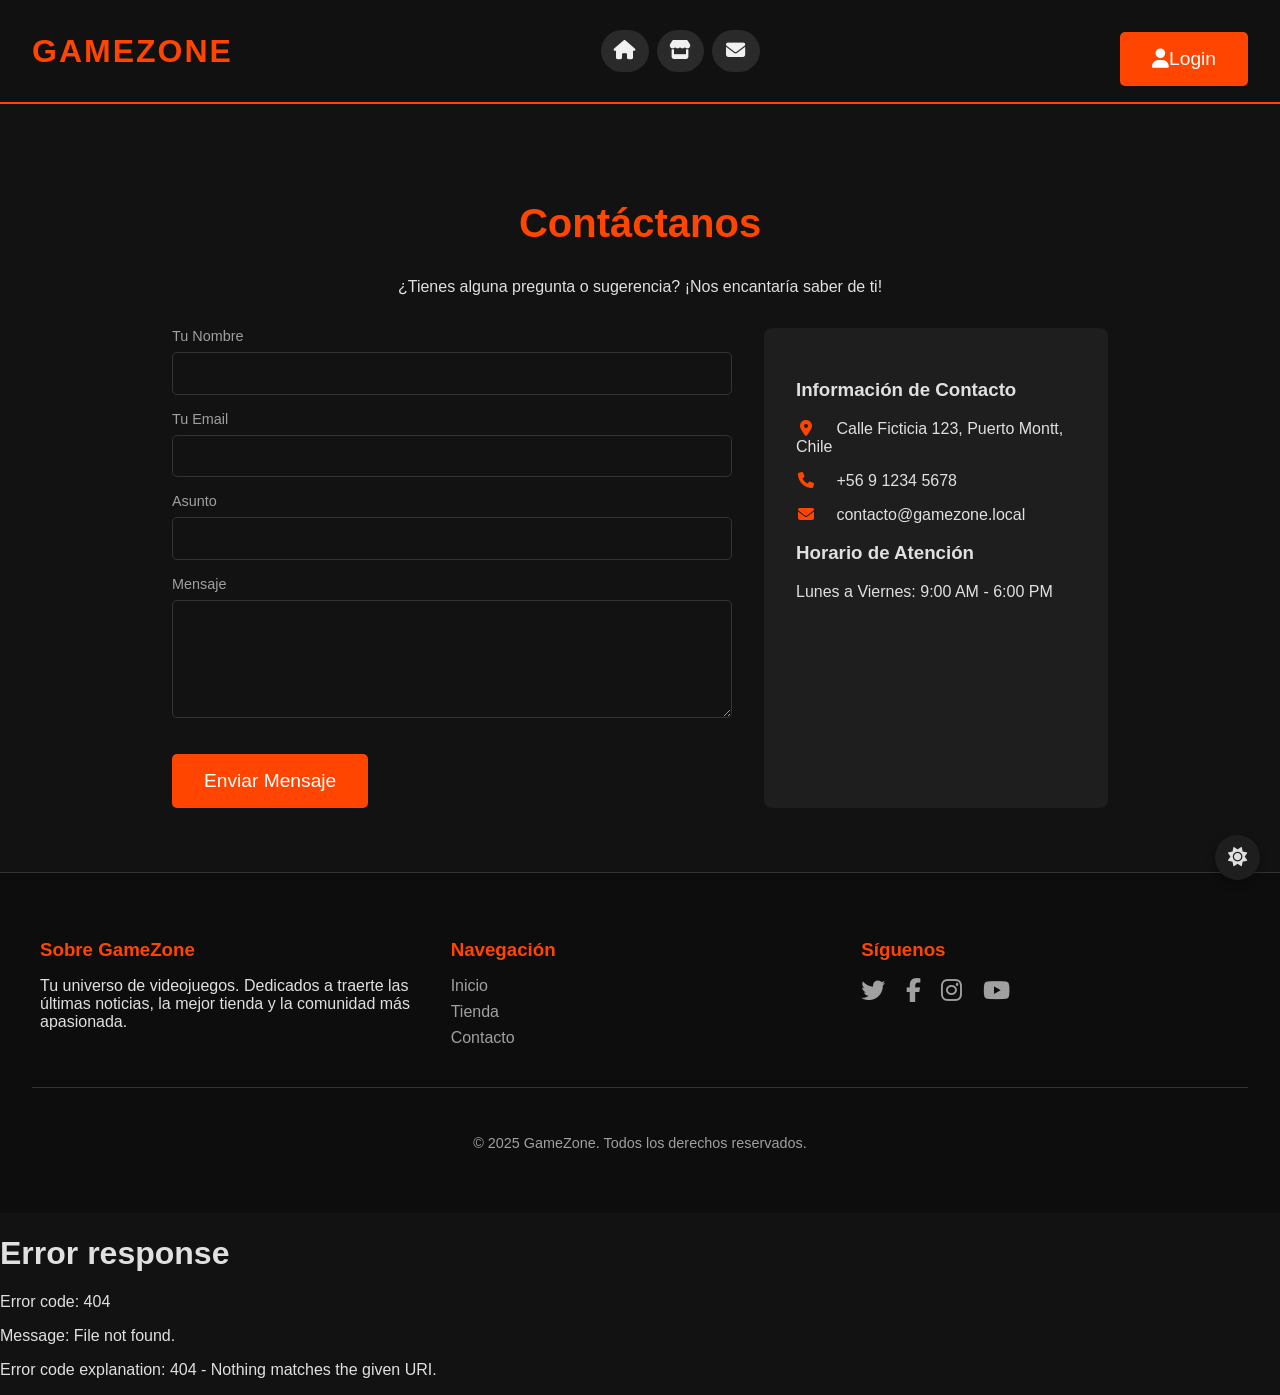
==== contacto.html @ aff03f30 "Evaluacion2" ====
<!DOCTYPE html>
<html lang="es">
<head>
    <meta charset="UTF-8">
    <meta name="viewport" content="width=device-width, initial-scale=1.0">
    <title>Contacto - GameZone</title>
    <link rel="stylesheet" href="https://cdnjs.cloudflare.com/ajax/libs/font-awesome/6.5.2/css/all.min.css">
    <link rel="stylesheet" href="/assets/css/style.css">
</head>
<body>

    <header>
        <h1><a href="index.html">GameZone</a></h1>
        <nav>
            <a href="index.html" class="nav-link"><i class="fas fa-home"></i><span class="nav-text">Inicio</span></a>
            <a href="tienda.html" class="nav-link"><i class="fas fa-store"></i><span class="nav-text">Tienda</span></a>
            <a href="contacto.html" class="nav-link"><i class="fas fa-envelope"></i><span class="nav-text">Contacto</span></a>
        </nav>
        <div class="header-actions">
            <a href="index.html#login" id="login-button" class="cta-button"><i class="fas fa-user"></i><span>Login</span></a>
            <a href="admin.html" id="admin-panel-link" class="action-button hidden"><i class="fas fa-user-shield"></i></a>
            <a href="#" id="cart-button" class="action-button hidden">
                <i class="fas fa-shopping-cart"></i>
                <span id="cart-badge" class="cart-badge hidden">0</span>
            </a>
            <div id="profile-menu" class="profile-menu hidden">
                <img src="" alt="Foto de perfil" id="profile-pic-header">
                <div class="dropdown-content">
                    <a href="cuenta.html">Mi Cuenta</a>
                    <a href="#" id="logout-btn">Cerrar Sesión</a>
                </div>
            </div>
        </div>
    </header>
    <div id="login-modal-overlay" class="modal-overlay hidden">
    <div class="modal-container">
        <button id="close-login-modal-btn" class="close-btn">&times;</button>
        <div class="modal-content">
            <h3>Bienvenido de Nuevo</h3>
            <form id="login-form">
                <div class="form-group"><label for="login-email">Email</label><input type="email" id="login-email" required></div>
                <div class="form-group"><label for="login-password">Contraseña</label><input type="password" id="login-password" required></div>
                <button type="submit" class="cta-button form-button">Entrar</button>
            </form>
            <div class="modal-links">
                <a href="#" id="forgot-password-link">¿Olvidaste tu contraseña?</a>
                <a href="#" id="show-register-link">Crear una cuenta</a>
            </div>
        </div>
    </div>
</div>

<div id="register-modal-overlay" class="modal-overlay hidden">
    <div class="modal-container">
        <button id="close-register-modal-btn" class="close-btn">&times;</button>
        <div class="modal-content">
            <h3>Crea tu Cuenta</h3>
            <form id="register-form">
                <div class="form-group"><label for="register-username">Nombre de Usuario</label><input type="text" id="register-username" required></div>
                <div class="form-group"><label for="register-email">Email</label><input type="email" id="register-email" required></div>
                <div class="form-group"><label for="register-password">Contraseña</label><input type="password" id="register-password" required></div>
                <button type="submit" class="cta-button form-button">Registrarse</button>
            </form>
            <div class="modal-links">
                <a href="#" id="show-login-link">¿Ya tienes una cuenta? Inicia sesión</a>
            </div>
        </div>
    </div>
</div>

<div id="forgot-password-modal-overlay" class="modal-overlay hidden">
    <div class="modal-container">
        <button id="close-forgot-modal-btn" class="close-btn">&times;</button>
        <div class="modal-content">
            <h3>Recuperar Contraseña</h3>
            <p>Ingresa tu email y te mostraremos tu contraseña actual.</p>
            <form id="forgot-password-form">
                <div class="form-group"><label for="forgot-email">Email</label><input type="email" id="forgot-email" required></div>
                <button type="submit" class="cta-button form-button">Recuperar</button>
            </form>
            <div class="modal-links">
                <a href="#" id="back-to-login-link">Volver a Iniciar Sesión</a>
            </div>
        </div>
    </div>
</div>

    <main>
        <section id="contact-section">
            <h2>Contáctanos</h2>
            <p>¿Tienes alguna pregunta o sugerencia? ¡Nos encantaría saber de ti!</p>
            <div class="contact-container">
                <div class="contact-form">
                    <form>
                        <div class="form-group">
                            <label for="name">Tu Nombre</label>
                            <input type="text" id="name" required>
                        </div>
                        <div class="form-group">
                            <label for="email">Tu Email</label>
                            <input type="email" id="email" required>
                        </div>
                        <div class="form-group">
                            <label for="subject">Asunto</label>
                            <input type="text" id="subject" required>
                        </div>
                        <div class="form-group">
                            <label for="message">Mensaje</label>
                            <textarea id="message" rows="6" required></textarea>
                        </div>
                        <button type="submit" class="cta-button">Enviar Mensaje</button>
                    </form>
                </div>
                <div class="contact-info">
                    <h3>Información de Contacto</h3>
                    <p><i class="fas fa-map-marker-alt"></i> Calle Ficticia 123, Puerto Montt, Chile</p>
                    <p><i class="fas fa-phone"></i> +56 9 1234 5678</p>
                    <p><i class="fas fa-envelope"></i> contacto@gamezone.local</p>
                    <h3>Horario de Atención</h3>
                    <p>Lunes a Viernes: 9:00 AM - 6:00 PM</p>
                </div>
            </div>
        </section>
    </main>
    
    <button id="theme-toggle-floating" class="action-button floating-btn"><i class="fas fa-sun"></i></button>

    <footer>
        <div class="footer-container">
            <div class="footer-column">
                <h3>Sobre GameZone</h3>
                <p>Tu universo de videojuegos. Dedicados a traerte las últimas noticias, la mejor tienda y la comunidad más apasionada.</p>
            </div>
            <div class="footer-column">
                <h3>Navegación</h3>
                <a href="index.html">Inicio</a>
                <a href="tienda.html">Tienda</a>
                <a href="contacto.html">Contacto</a>
            </div>
            <div class="footer-column">
                <h3>Síguenos</h3>
                <div class="social-links">
                    <a href="#"><i class="fab fa-twitter"></i></a>
                    <a href="#"><i class="fab fa-facebook-f"></i></a>
                    <a href="#"><i class="fab fa-instagram"></i></a>
                    <a href="#"><i class="fab fa-youtube"></i></a>
                </div>
            </div>
        </div>
        <div class="footer-bottom">
            <p>&copy; 2025 GameZone. Todos los derechos reservados.</p>
        </div>
    </footer>

    <script src="/assets/js/script.js"></script>
</body>
</html>
---- assets/css/style.css ----
/*Temas Variables */
:root {
    --bg-color: #121212;
    --bg-color-secondary: #1e1e1e;
    --bg-color-tertiary: #0d0d0d;
    --text-color: #e0e0e0;
    --text-color-secondary: #a0a0a0;
    --primary-color: #ff4500;
    --primary-color-hover: #e03e00;
    --border-color: #333;
    --shadow-color: rgba(0, 0, 0, 0.5);
    --shadow-color-primary: rgba(255, 69, 0, 0.4);
}

body.light-theme {
    --bg-color: #f4f4f4;
    --bg-color-secondary: #ffffff;
    --bg-color-tertiary: #e9e9e9;
    --text-color: #333333;
    --text-color-secondary: #757575;
    --border-color: #dddddd;
    --shadow-color: rgba(0, 0, 0, 0.1);
    --shadow-color-primary: rgba(255, 69, 0, 0.3);
}

/* 2. Estilos globales */
* {
    box-sizing: border-box;
}

body {
    font-family: 'Segoe UI', Tahoma, Geneva, Verdana, sans-serif;
    margin: 0;
    background-color: var(--bg-color);
    color: var(--text-color);
    transition: background-color 0.3s, color 0.3s;
}

main {
    padding: 0;
}

section {
    padding: 4rem 2rem;
}

section h2 {
    text-align: center;
    font-size: 2.5rem;
    margin-bottom: 2rem;
    color: var(--primary-color);
}

a {
    color: var(--primary-color);
    text-decoration: none;
}

/* 3. Header y navegacion */
header {
    background-color: rgba(18, 18, 18, 0.85);
    padding: 1rem 2rem;
    display: flex;
    justify-content: space-between;
    align-items: center;
    border-bottom: 2px solid var(--primary-color);
    position: sticky;
    top: 0;
    z-index: 100;
    backdrop-filter: blur(10px);
}

header h1 {
    margin: 0;
    font-size: 2rem;
    text-transform: uppercase;
    letter-spacing: 2px;
}

header h1 a {
    color: var(--primary-color);
    text-decoration: none;
}

nav {
    display: flex;
    align-items: center;
}

.nav-link {
    background-color: #2a2a2a;
    color: #f0f0f0;
    text-decoration: none;
    margin-left: 0.5rem;
    display: flex;
    align-items: center;
    padding: 0.7rem;
    border-radius: 50px;
    transition: all 0.4s ease-in-out;
    overflow: hidden;
}

.nav-link .fas {
    font-size: 1.2rem;
    min-width: 25px;
    text-align: center;
}

.nav-link .nav-text {
    width: 0;
    opacity: 0;
    margin-left: 0;
    white-space: nowrap;
    transition: all 0.3s ease-in-out;
}

.nav-link:hover {
    background-color: var(--primary-color);
    color: #fff;
    padding-right: 1rem;
}

.nav-link:hover .nav-text {
    width: auto;
    opacity: 1;
    margin-left: 0.5rem;
}

.header-actions {
    display: flex;
    align-items: center;
    gap: 1rem;
}

.profile-menu {
    position: relative;
    cursor: pointer;
}

.profile-menu img {
    width: 45px;
    height: 45px;
    border-radius: 50%;
    border: 2px solid var(--primary-color);
    object-fit: cover;
}

.dropdown-content {
    display: none;
    position: absolute;
    right: 0;
    background-color: var(--bg-color-secondary);
    min-width: 160px;
    box-shadow: 0px 8px 16px 0px rgba(0,0,0,0.2);
    z-index: 1;
    border-radius: 5px;
    overflow: hidden;
}

.dropdown-content a {
    color: var(--text-color);
    padding: 12px 16px;
    text-decoration: none;
    display: block;
    transition: background-color 0.2s;
}

.dropdown-content a:hover {
    background-color: var(--primary-color);
    color: #fff;
}

.profile-menu:hover .dropdown-content {
    display: block;
}

/* 4. Componentes generales */
.cta-button {
    display: inline-block;
    background-color: var(--primary-color);
    color: #fff;
    padding: 1rem 2rem;
    text-decoration: none;
    font-size: 1.2rem;
    border-radius: 5px;
    margin-top: 1rem;
    border: none;
    cursor: pointer;
    transition: background-color 0.3s ease, transform 0.2s ease;
}

.cta-button:hover {
    background-color: var(--primary-color-hover);
    transform: scale(1.05);
}

.action-button {
    background: var(--bg-color-secondary);
    border: none;
    color: var(--text-color);
    width: 45px;
    height: 45px;
    border-radius: 50%;
    cursor: pointer;
    font-size: 1.2rem;
    display: flex;
    justify-content: center;
    align-items: center;
    text-decoration: none;
    position: relative;
    transition: background-color 0.3s, transform 0.2s;
}

.action-button:hover {
    background: var(--primary-color);
    color: #fff;
    transform: scale(1.1);
}

.cards-container {
    display: grid;
    grid-template-columns: repeat(auto-fit, minmax(300px, 1fr));
    gap: 1.5rem;
    max-width: 1200px;
    margin: 0 auto;
}

.card {
    background-color: var(--bg-color-secondary);
    border-radius: 8px;
    overflow: hidden;
    box-shadow: 0 4px 15px var(--shadow-color);
    transition: transform 0.3s ease, box-shadow 0.3s ease;
}

.card:hover {
    transform: translateY(-10px);
    box-shadow: 0 8px 25px var(--shadow-color-primary);
}

.card img {
    width: 100%;
    height: auto;
    display: block;
}

.card .card-content {
    padding: 1.5rem;
}

.card h3 {
    margin-top: 0;
    color: var(--text-color);
}

/* 5. Estilo de pagina especifica */

/* --- Pagina Index --- */
#hero {
    height: 60vh;
    background-image: linear-gradient(rgba(0,0,0,0.7), rgba(0,0,0,0.7)), url('https://i.imgur.com/8V1c6bH.jpg');
    background-size: cover;
    background-position: center;
    display: flex;
    justify-content: center;
    align-items: center;
    text-align: center;
    color: #fff;
    padding: 0 2rem;
}

#hero h2 {
    font-size: 3rem;
    margin-bottom: 1rem;
    text-shadow: 2px 2px 8px rgba(0, 0, 0, 0.8);
}

#hero p {
    font-size: 1.25rem;
    max-width: 600px;
}

.team-container {
    display: grid;
    grid-template-columns: repeat(auto-fit, minmax(250px, 1fr));
    gap: 2rem;
    max-width: 1200px;
    margin: 0 auto;
}

.team-card {
    background-color: var(--bg-color-secondary);
    border-radius: 8px;
    padding: 2rem;
    text-align: center;
    box-shadow: 0 4px 15px var(--shadow-color);
    transition: transform 0.3s ease, box-shadow 0.3s ease;
}

.team-card:hover {
    transform: translateY(-10px);
    box-shadow: 0 8px 25px var(--shadow-color-primary);
}

.team-card img {
    width: 120px;
    height: 120px;
    border-radius: 50%;
    border: 3px solid var(--primary-color);
    margin-bottom: 1rem;
    object-fit: cover;
}

.team-card h3 {
    color: var(--primary-color);
    margin: 1rem 0 0.2rem 0;
}

.team-card h4 {
    color: var(--text-color-secondary);
    margin: 0;
    font-weight: normal;
    font-style: italic;
}

/* --- Pagina tienda --- */
#store-section {
    max-width: 1200px;
    margin: 0 auto;
    text-align: center;
}

.game-card {
    background-color: var(--bg-color-secondary);
    border-radius: 8px;
    overflow: hidden;
    text-align: left;
    box-shadow: 0 4px 15px var(--shadow-color);
    transition: transform 0.3s ease, box-shadow 0.3s ease;
}

.game-card:hover {
    transform: translateY(-10px);
    box-shadow: 0 8px 25px var(--shadow-color-primary);
}

.game-card img {
    width: 100%;
    height: auto;
    display: block;
}

.game-card-content {
    padding: 1.5rem;
}

.game-card .game-genre {
    font-size: 0.9rem;
    color: var(--text-color-secondary);
    margin: 0 0 1rem 0;
}

.game-card .game-price {
    font-size: 1.5rem;
    font-weight: bold;
    color: var(--primary-color);
    margin-bottom: 1.5rem;
}

.game-card .cta-button {
    width: 100%;
    text-align: center;
}

.store-filters {
    display: flex;
    gap: 1rem;
    margin: 2rem 0;
    flex-wrap: wrap;
    justify-content: center;
    align-items: center;
}
.store-filters input, .store-filters select {
    padding: 0.8rem;
    border: 1px solid var(--border-color);
    background-color: var(--bg-color-secondary);
    color: var(--text-color);
    border-radius: 5px;
    font-size: 1rem;
}
.store-filters input {
    width: 100%;
    max-width: 400px;
}

/* --- Pagina Contacto --- */
#contact-section {
    max-width: 1000px;
    margin: 0 auto;
    text-align: center;
}
.contact-container {
    display: flex;
    flex-wrap: wrap;
    gap: 2rem;
    text-align: left;
    margin-top: 2rem;
}
.contact-form {
    flex: 2;
    min-width: 300px;
}
.contact-info {
    flex: 1;
    min-width: 300px;
    background-color: var(--bg-color-secondary);
    padding: 2rem;
    border-radius: 8px;
}
.contact-info i {
    color: var(--primary-color);
    margin-right: 1rem;
    width: 20px;
    text-align: center;
}

/* --- CHECKOUT PAGE --- */
#checkout-section {
    max-width: 1000px;
    margin: 0 auto;
}
.checkout-container {
    display: grid;
    grid-template-columns: 1fr 1fr;
    gap: 2rem;
    margin-top: 2rem;
}
.checkout-summary, .checkout-form {
    background-color: var(--bg-color-secondary);
    padding: 2rem;
    border-radius: 8px;
}
#summary-items-container {
    max-height: 400px;
    overflow-y: auto;
}
.summary-item {
    display: flex;
    align-items: center;
    justify-content: space-between;
    padding: 1rem 0;
    border-bottom: 1px solid var(--border-color);
}
.summary-item img {
    width: 60px;
    height: 34px;
    object-fit: cover;
    border-radius: 4px;
}
.summary-total {
    display: flex;
    justify-content: space-between;
    font-size: 1.5rem;
    font-weight: bold;
    padding-top: 1rem;
    border-top: 2px solid var(--primary-color);
}
.form-group-row {
    display: flex;
    gap: 1rem;
}
@media (max-width: 768px) {
    .checkout-container {
        grid-template-columns: 1fr;
    }
}


/* 6. Modal y overlay */
.modal-overlay {
    position: fixed;
    top: 0;
    left: 0;
    width: 100%;
    height: 100%;
    background-color: rgba(0, 0, 0, 0.7);
    z-index: 2000;
    display: flex;
    justify-content: center;
    align-items: center;
    opacity: 1;
    transition: opacity 0.3s ease;
}

.modal-container {
    background-color: var(--bg-color-secondary);
    padding: 2.5rem;
    border-radius: 10px;
    width: 90%;
    max-width: 400px;
    box-shadow: 0 5px 20px rgba(0,0,0,0.4);
    position: relative;
    transform: scale(1);
    transition: transform 0.3s ease;
}

.modal-overlay.hidden {
    opacity: 0;
    pointer-events: none;
}

.modal-overlay.hidden .modal-container {
    transform: scale(0.9);
}

.close-btn {
    position: absolute;
    top: 10px;
    right: 15px;
    background: none;
    border: none;
    font-size: 2.5rem;
    color: var(--text-color-secondary);
    cursor: pointer;
}

.modal-content h3 {
    text-align: center;
    margin-top: 0;
    margin-bottom: 1.5rem;
}

.form-group {
    margin-bottom: 1rem;
}

.form-group label {
    display: block;
    margin-bottom: 0.5rem;
    font-size: 0.9rem;
    color: var(--text-color-secondary);
}

.form-group input, .form-group textarea {
    width: 100%;
    padding: 0.8rem;
    background-color: var(--bg-color);
    border: 1px solid var(--border-color);
    border-radius: 5px;
    color: var(--text-color);
}

.form-button {
    width: 100%;
    margin-top: 1rem;
    padding: 0.8rem;
}

.modal-links {
    text-align: center;
    margin-top: 1.5rem;
    display: flex;
    flex-direction: column;
    gap: 0.5rem;
}

.modal-links a:hover {
    text-decoration: underline;
}

.cart-badge {
    position: absolute;
    top: -5px;
    right: -10px;
    background-color: #dc3545;
    color: white;
    border-radius: 50%;
    padding: 0.2rem 0.5rem;
    font-size: 0.7rem;
    font-weight: bold;
    border: 2px solid var(--bg-color);
}
#cart-items-container {
    max-height: 400px;
    overflow-y: auto;
    margin-bottom: 1.5rem;
    padding-right: 1rem;
}
.cart-item {
    display: flex;
    align-items: center;
    gap: 1rem;
    border-bottom: 1px solid var(--border-color);
    padding: 1rem 0;
}
.cart-item img {
    width: 80px;
    height: 45px;
    object-fit: cover;
    border-radius: 4px;
}
.cart-item-info {
    flex-grow: 1;
}
.cart-item-info h4 {
    margin: 0;
    font-size: 1rem;
}
.cart-item .remove-from-cart-btn {
    background: none;
    border: none;
    color: #dc3545;
    font-size: 1.2rem;
    cursor: pointer;
}
.cart-summary {
    border-top: 2px solid var(--primary-color);
    padding-top: 1rem;
    text-align: right;
}
.cart-summary p {
    font-size: 1.5rem;
    font-weight: bold;
    margin: 0 0 1.5rem 0;
}
.cart-actions {
    display: flex;
    justify-content: flex-end;
    gap: 1rem;
}

/* 7. Footer */
footer {
    padding: 3rem 2rem;
    background-color: var(--bg-color-tertiary);
    border-top: 1px solid var(--border-color);
}
.footer-container {
    display: grid;
    grid-template-columns: repeat(auto-fit, minmax(250px, 1fr));
    gap: 2rem;
    max-width: 1200px;
    margin: 0 auto 2rem;
}
.footer-column h3 {
    color: var(--primary-color);
    margin-bottom: 1rem;
}
.footer-column a {
    color: var(--text-color-secondary);
    display: block;
    margin-bottom: 0.5rem;
    transition: color 0.2s;
}
.footer-column a:hover {
    color: var(--primary-color);
}
.social-links a {
    display: inline-block;
    margin-right: 1rem;
    font-size: 1.5rem;
}
.footer-bottom {
    text-align: center;
    padding-top: 2rem;
    border-top: 1px solid var(--border-color);
    font-size: 0.9rem;
    color: var(--text-color-secondary);
}

/* 8. Utilidades */
.hidden {
    display: none !important;
}

.floating-btn {
    position: fixed;
    bottom: 20px;
    right: 20px;
    z-index: 1000;
    box-shadow: 0 4px 10px rgba(0,0,0,0.3);
}









/* --- Página Categorías --- */
.categories-hero {
    background: linear-gradient(135deg, var(--primary-color) 0%, #ff6b35 100%);
    padding: 3rem 2rem;
    text-align: center;
    color: white;
}

.categories-hero h1 {
    font-size: 3rem;
    margin-bottom: 1rem;
    text-shadow: 2px 2px 4px rgba(0,0,0,0.3);
}

.categories-hero p {
    font-size: 1.2rem;
    max-width: 600px;
    margin: 0 auto;
}

.categories-grid {
    display: grid;
    grid-template-columns: repeat(auto-fit, minmax(250px, 1fr));
    gap: 1.5rem;
    padding: 3rem 2rem;
    max-width: 1200px;
    margin: 0 auto;
}

.category-card {
    background: var(--primary-color);
    border-radius: 12px;
    padding: 2rem;
    text-align: center;
    box-shadow: 0 8px 25px var(--shadow-color);
    transition: all 0.3s ease;
    border: 3px solid var(--primary-color);
    cursor: pointer;
    min-height: 120px;
    display: flex;
    align-items: center;
    justify-content: center;
}

.category-card:hover {
    background: var(--primary-color-hover);
    border-color: var(--primary-color-hover);
    transform: translateY(-8px);
    box-shadow: 0 12px 35px var(--shadow-color-primary);
}

.category-card h3 {
    color: white;
    margin: 0;
    font-size: 1.5rem;
    font-weight: bold;
    text-shadow: 1px 1px 2px rgba(0,0,0,0.5);
}

@media (max-width: 768px) {
    .categories-grid {
        grid-template-columns: 1fr;
        padding: 2rem 1rem;
    }
    
    .categories-hero h1 {
        font-size: 2.5rem;
    }
}












/* --- Páginas de Categorías Individuales --- */
.category-hero {
    background: linear-gradient(135deg, var(--primary-color) 0%, #ff6b35 100%);
    padding: 3rem 2rem;
    text-align: center;
    color: white;
}

.category-hero h1 {
    font-size: 3rem;
    margin-bottom: 1rem;
    text-shadow: 2px 2px 4px rgba(0,0,0,0.3);
}

.category-hero p {
    font-size: 1.2rem;
    max-width: 600px;
    margin: 0 auto;
}

.featured-game {
    max-width: 800px;
    margin: 3rem auto;
    background: var(--bg-color-secondary);
    border-radius: 12px;
    overflow: hidden;
    box-shadow: 0 8px 25px var(--shadow-color);
}

.featured-game-image {
    width: 100%;
    height: 400px;
    object-fit: cover;
}

.featured-game-content {
    padding: 2rem;
}

.featured-game h2 {
    color: var(--primary-color);
    margin-bottom: 1rem;
}

.featured-game p {
    color: var(--text-color);
    line-height: 1.6;
    margin-bottom: 1.5rem;
}

.featured-game-price {
    font-size: 2rem;
    font-weight: bold;
    color: var(--primary-color);
    text-align: center;
    padding: 1rem;
    border-top: 2px solid var(--border-color);
}

@media (max-width: 768px) {
    .category-hero h1 {
        font-size: 2.5rem;
    }
    
    .featured-game-image {
        height: 250px;
    }
}










/* --- Páginas de Categorías Individuales --- */
.category-hero {
    background: linear-gradient(135deg, var(--primary-color) 0%, #ff6b35 100%);
    padding: 3rem 2rem;
    text-align: center;
    color: white;
}

.category-hero h1 {
    font-size: 3rem;
    margin-bottom: 1rem;
    text-shadow: 2px 2px 4px rgba(0,0,0,0.3);
}

.category-hero p {
    font-size: 1.2rem;
    max-width: 600px;
    margin: 0 auto;
}

/* --- Juegos por Categoría --- */
.category-games-grid {
    display: grid;
    grid-template-columns: repeat(auto-fit, minmax(300px, 1fr));
    gap: 2rem;
    padding: 3rem 2rem;
    max-width: 1200px;
    margin: 0 auto;
}

.category-game-card {
    background: var(--bg-color-secondary);
    border-radius: 12px;
    overflow: hidden;
    box-shadow: 0 8px 25px var(--shadow-color);
    transition: all 0.3s ease;
}

.category-game-card:hover {
    transform: translateY(-5px);
    box-shadow: 0 12px 35px var(--shadow-color-primary);
}

.category-game-image {
    width: 100%;
    height: 200px;
    object-fit: cover;
}

.category-game-content {
    padding: 1.5rem;
}

.category-game-title {
    color: var(--text-color);
    margin: 0 0 1rem 0;
    font-size: 1.3rem;
    min-height: 3rem;
}

.category-game-price {
    font-size: 1.5rem;
    font-weight: bold;
    color: var(--primary-color);
    text-align: center;
    padding: 1rem;
    border-top: 1px solid var(--border-color);
    margin-top: 1rem;
}

@media (max-width: 768px) {
    .category-hero h1 {
        font-size: 2.5rem;
    }
    
    .category-games-grid {
        grid-template-columns: 1fr;
        padding: 2rem 1rem;
    }
    
    .category-game-image {
        height: 180px;
    }
}
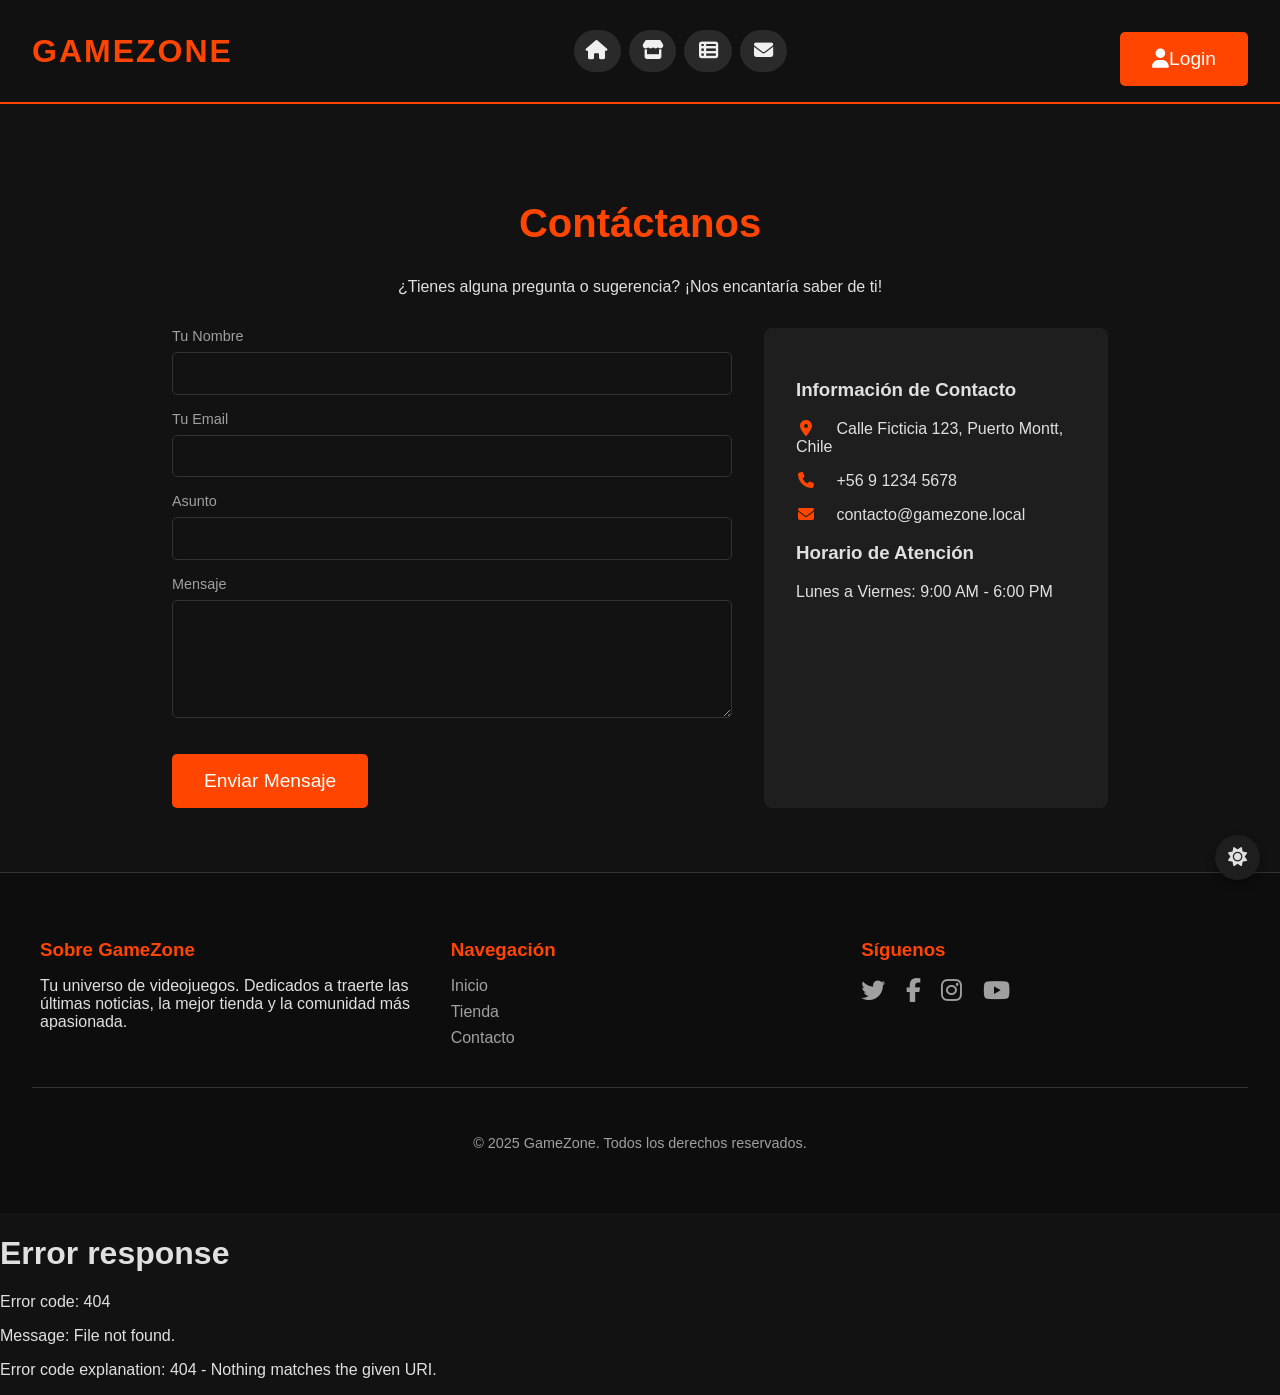
==== commit 395aad56: "Cambios y perfecciones" ====
--- a/contacto.html
+++ b/contacto.html
@@ -14,6 +14,7 @@
         <nav>
             <a href="index.html" class="nav-link"><i class="fas fa-home"></i><span class="nav-text">Inicio</span></a>
             <a href="tienda.html" class="nav-link"><i class="fas fa-store"></i><span class="nav-text">Tienda</span></a>
+            <a href="categorias.html" class="nav-link"><i class="fas fa-th-list"></i><span class="nav-text">Categorías</span></a>
             <a href="contacto.html" class="nav-link"><i class="fas fa-envelope"></i><span class="nav-text">Contacto</span></a>
         </nav>
         <div class="header-actions">
--- a/assets/css/style.css
+++ b/assets/css/style.css
@@ -1,4 +1,3 @@
-/*Temas Variables */
 :root {
     --bg-color: #121212;
     --bg-color-secondary: #1e1e1e;
@@ -23,7 +22,6 @@
     --shadow-color-primary: rgba(255, 69, 0, 0.3);
 }
 
-/* 2. Estilos globales */
 * {
     box-sizing: border-box;
 }
@@ -56,7 +54,6 @@
     text-decoration: none;
 }
 
-/* 3. Header y navegacion */
 header {
     background-color: rgba(18, 18, 18, 0.85);
     padding: 1rem 2rem;
@@ -174,7 +171,6 @@
     display: block;
 }
 
-/* 4. Componentes generales */
 .cta-button {
     display: inline-block;
     background-color: var(--primary-color);
@@ -219,7 +215,7 @@
 
 .cards-container {
     display: grid;
-    grid-template-columns: repeat(auto-fit, minmax(300px, 1fr));
+    grid-template-columns: repeat(auto-fit, minmax(320px, 1fr));
     gap: 1.5rem;
     max-width: 1200px;
     margin: 0 auto;
@@ -253,9 +249,6 @@
     color: var(--text-color);
 }
 
-/* 5. Estilo de pagina especifica */
-
-/* --- Pagina Index --- */
 #hero {
     height: 60vh;
     background-image: linear-gradient(rgba(0,0,0,0.7), rgba(0,0,0,0.7)), url('https://i.imgur.com/8V1c6bH.jpg');
@@ -323,7 +316,6 @@
     font-style: italic;
 }
 
-/* --- Pagina tienda --- */
 #store-section {
     max-width: 1200px;
     margin: 0 auto;
@@ -337,6 +329,9 @@
     text-align: left;
     box-shadow: 0 4px 15px var(--shadow-color);
     transition: transform 0.3s ease, box-shadow 0.3s ease;
+    display: flex;
+    flex-direction: column;
+    height: 450px;
 }
 
 .game-card:hover {
@@ -346,12 +341,25 @@
 
 .game-card img {
     width: 100%;
-    height: auto;
+    height: 200px;
+    object-fit: cover;
     display: block;
 }
 
 .game-card-content {
     padding: 1.5rem;
+    flex-grow: 1;
+    display: flex;
+    flex-direction: column;
+    justify-content: space-between;
+}
+
+.game-card h3 {
+    margin: 0 0 0.5rem 0;
+    color: var(--text-color);
+    font-size: 1.2rem;
+    min-height: 2.8rem;
+    line-height: 1.3;
 }
 
 .game-card .game-genre {
@@ -364,12 +372,16 @@
     font-size: 1.5rem;
     font-weight: bold;
     color: var(--primary-color);
-    margin-bottom: 1.5rem;
+    margin: 1rem 0;
+    text-align: center;
 }
 
 .game-card .cta-button {
     width: 100%;
     text-align: center;
+    padding: 0.8rem 1rem;
+    font-size: 1rem;
+    margin-top: auto;
 }
 
 .store-filters {
@@ -393,7 +405,6 @@
     max-width: 400px;
 }
 
-/* --- Pagina Contacto --- */
 #contact-section {
     max-width: 1000px;
     margin: 0 auto;
@@ -424,7 +435,6 @@
     text-align: center;
 }
 
-/* --- CHECKOUT PAGE --- */
 #checkout-section {
     max-width: 1000px;
     margin: 0 auto;
@@ -475,8 +485,6 @@
     }
 }
 
-
-/* 6. Modal y overlay */
 .modal-overlay {
     position: fixed;
     top: 0;
@@ -629,7 +637,6 @@
     gap: 1rem;
 }
 
-/* 7. Footer */
 footer {
     padding: 3rem 2rem;
     background-color: var(--bg-color-tertiary);
@@ -668,7 +675,6 @@
     color: var(--text-color-secondary);
 }
 
-/* 8. Utilidades */
 .hidden {
     display: none !important;
 }
@@ -681,15 +687,6 @@
     box-shadow: 0 4px 10px rgba(0,0,0,0.3);
 }
 
-
-
-
-
-
-
-
-
-/* --- Página Categorías --- */
 .categories-hero {
     background: linear-gradient(135deg, var(--primary-color) 0%, #ff6b35 100%);
     padding: 3rem 2rem;
@@ -759,18 +756,6 @@
     }
 }
 
-
-
-
-
-
-
-
-
-
-
-
-/* --- Páginas de Categorías Individuales --- */
 .category-hero {
     background: linear-gradient(135deg, var(--primary-color) 0%, #ff6b35 100%);
     padding: 3rem 2rem;
@@ -839,16 +824,6 @@
     }
 }
 
-
-
-
-
-
-
-
-
-
-/* --- Páginas de Categorías Individuales --- */
 .category-hero {
     background: linear-gradient(135deg, var(--primary-color) 0%, #ff6b35 100%);
     padding: 3rem 2rem;
@@ -868,7 +843,6 @@
     margin: 0 auto;
 }
 
-/* --- Juegos por Categoría --- */
 .category-games-grid {
     display: grid;
     grid-template-columns: repeat(auto-fit, minmax(300px, 1fr));
@@ -884,6 +858,9 @@
     overflow: hidden;
     box-shadow: 0 8px 25px var(--shadow-color);
     transition: all 0.3s ease;
+    display: flex;
+    flex-direction: column;
+    height: 380px;
 }
 
 .category-game-card:hover {
@@ -899,6 +876,10 @@
 
 .category-game-content {
     padding: 1.5rem;
+    flex-grow: 1;
+    display: flex;
+    flex-direction: column;
+    justify-content: space-between;
 }
 
 .category-game-title {
@@ -906,16 +887,17 @@
     margin: 0 0 1rem 0;
     font-size: 1.3rem;
     min-height: 3rem;
+    line-height: 1.3;
 }
 
 .category-game-price {
-    font-size: 1.5rem;
+    font-size: 1.6rem;
     font-weight: bold;
     color: var(--primary-color);
     text-align: center;
-    padding: 1rem;
+    padding: 1.2rem;
     border-top: 1px solid var(--border-color);
-    margin-top: 1rem;
+    margin-top: auto;
 }
 
 @media (max-width: 768px) {
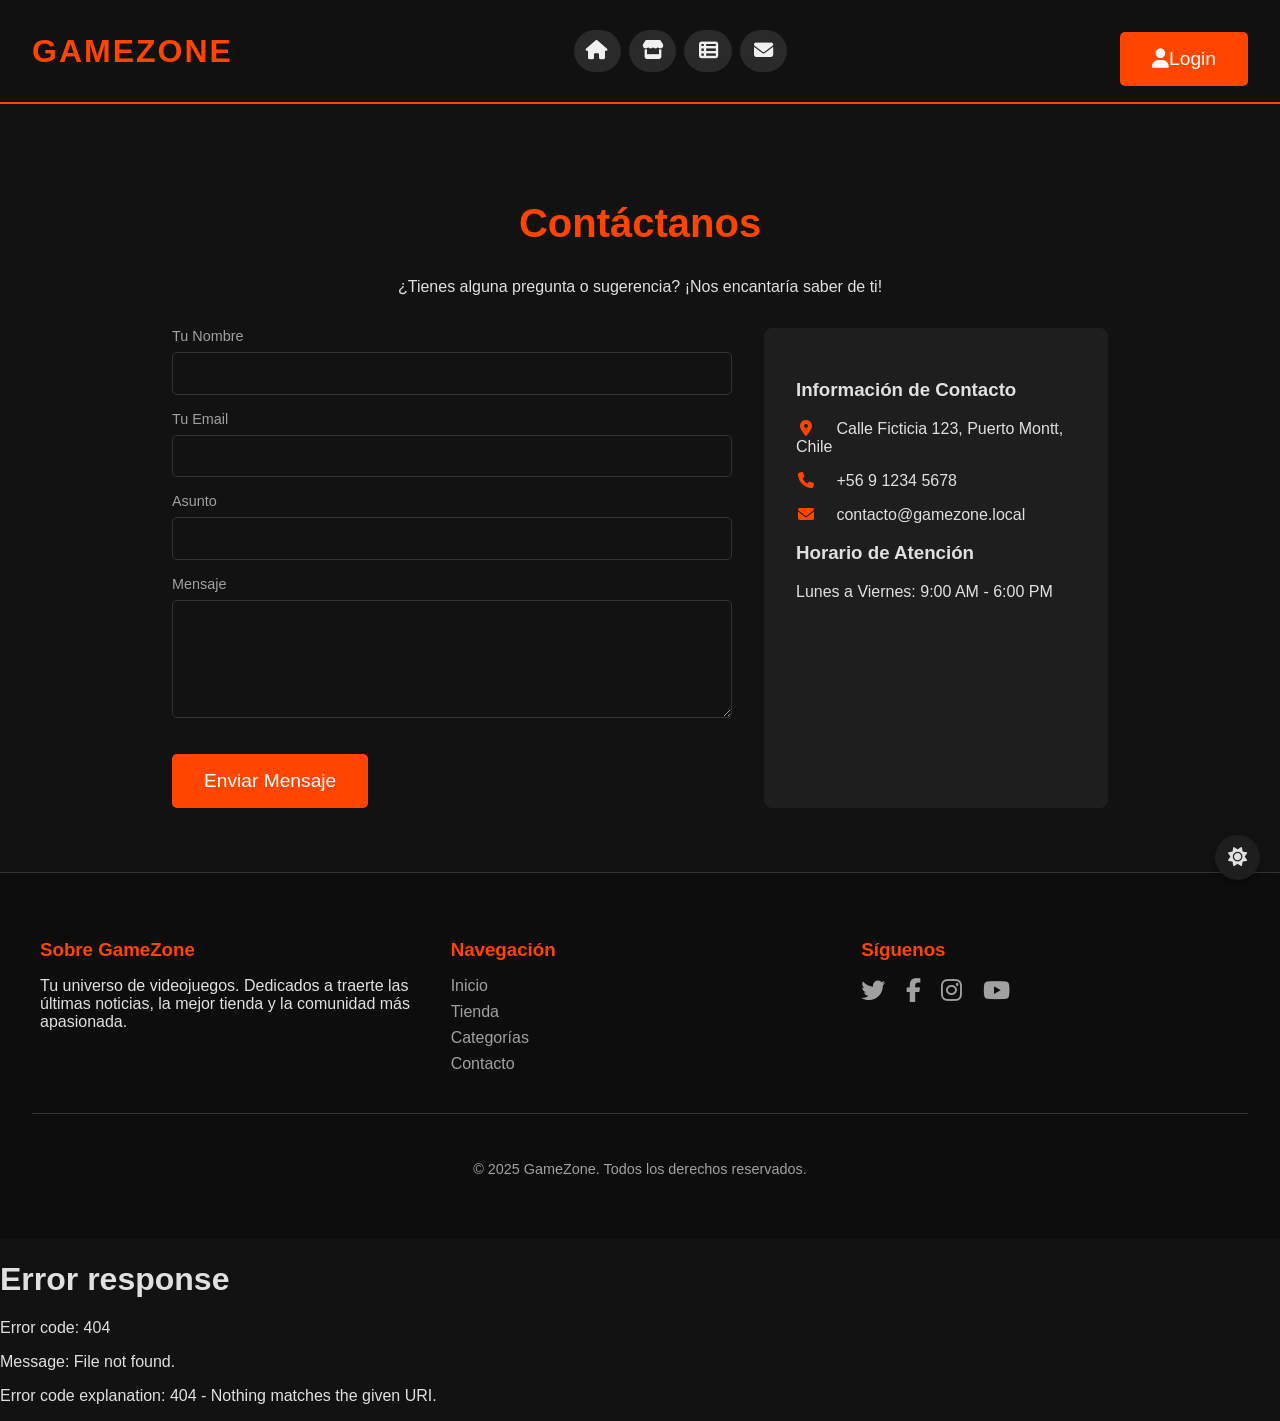
==== commit a38ab69a: "Actualización" ====
--- a/contacto.html
+++ b/contacto.html
@@ -126,7 +126,7 @@
     
     <button id="theme-toggle-floating" class="action-button floating-btn"><i class="fas fa-sun"></i></button>
 
-    <footer>
+<footer>
         <div class="footer-container">
             <div class="footer-column">
                 <h3>Sobre GameZone</h3>
@@ -136,6 +136,7 @@
                 <h3>Navegación</h3>
                 <a href="index.html">Inicio</a>
                 <a href="tienda.html">Tienda</a>
+                <a href="categorias.html">Categorías</a>
                 <a href="contacto.html">Contacto</a>
             </div>
             <div class="footer-column">
